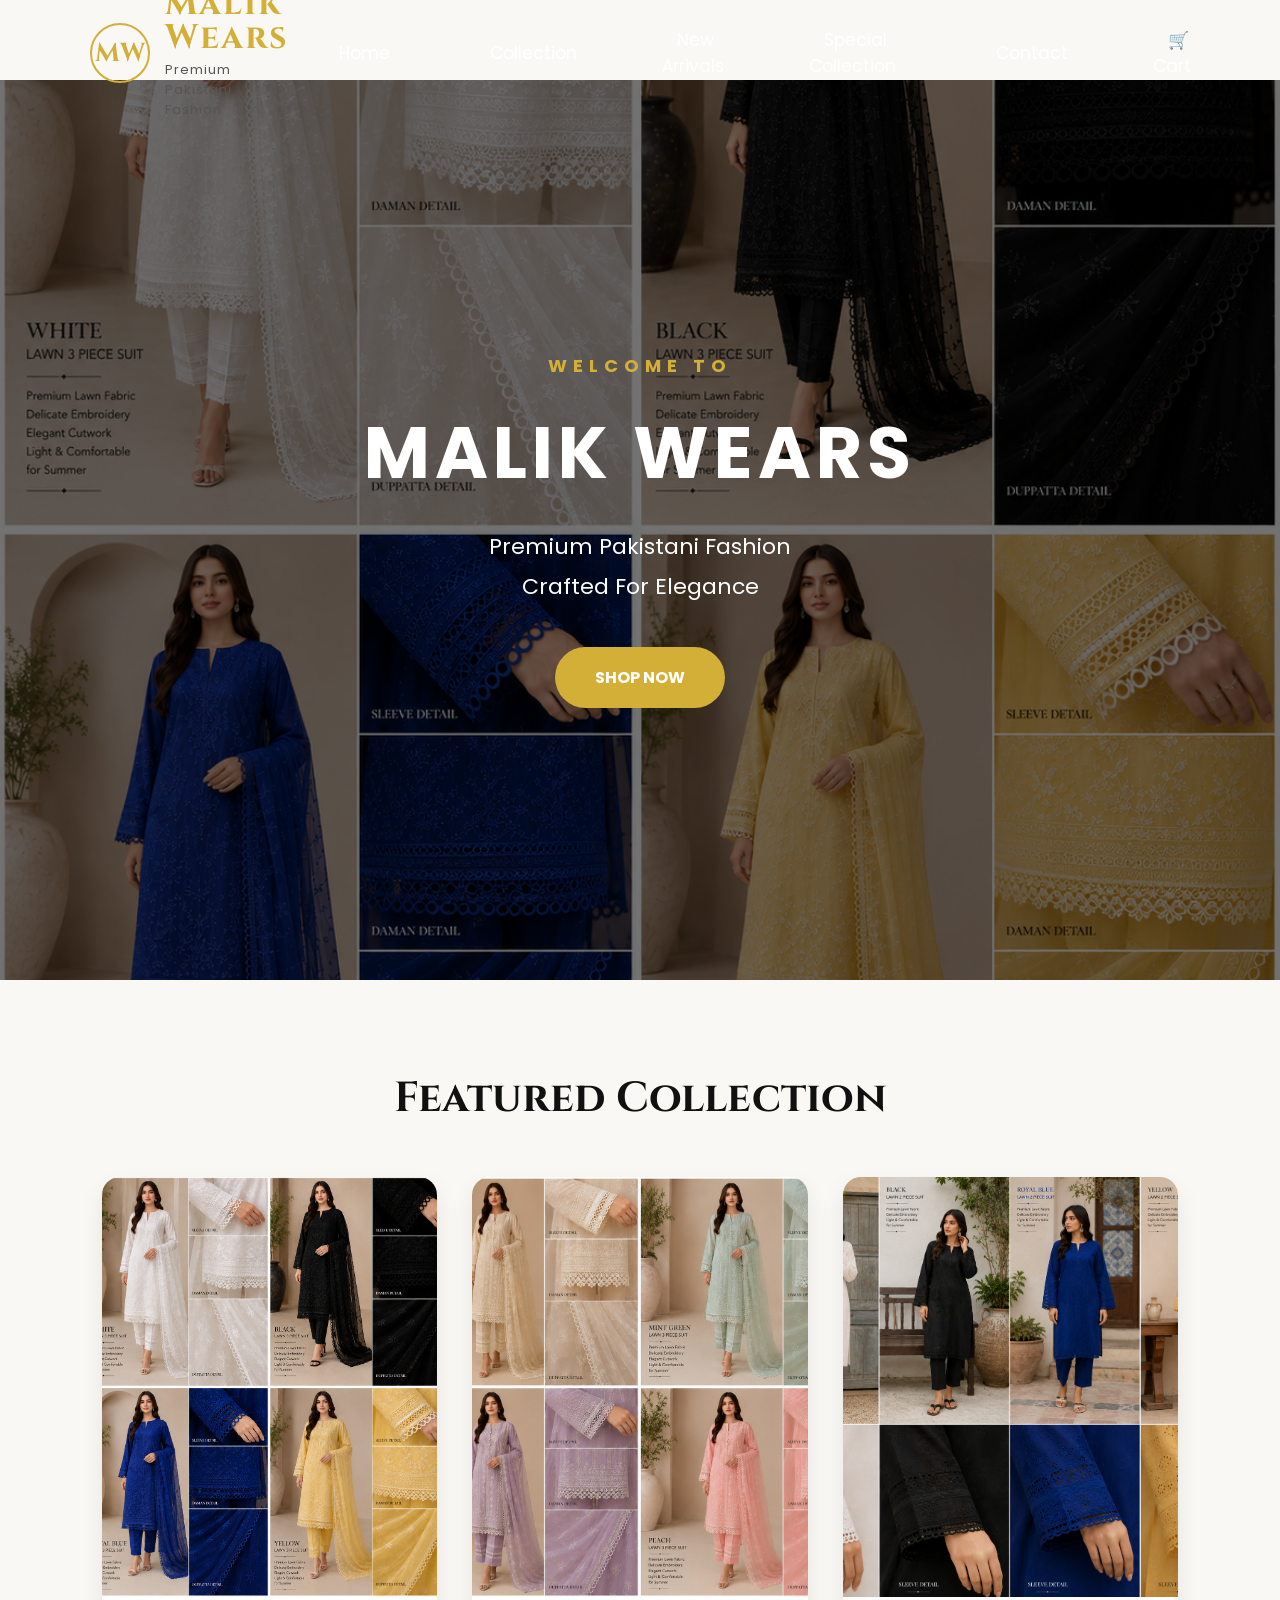
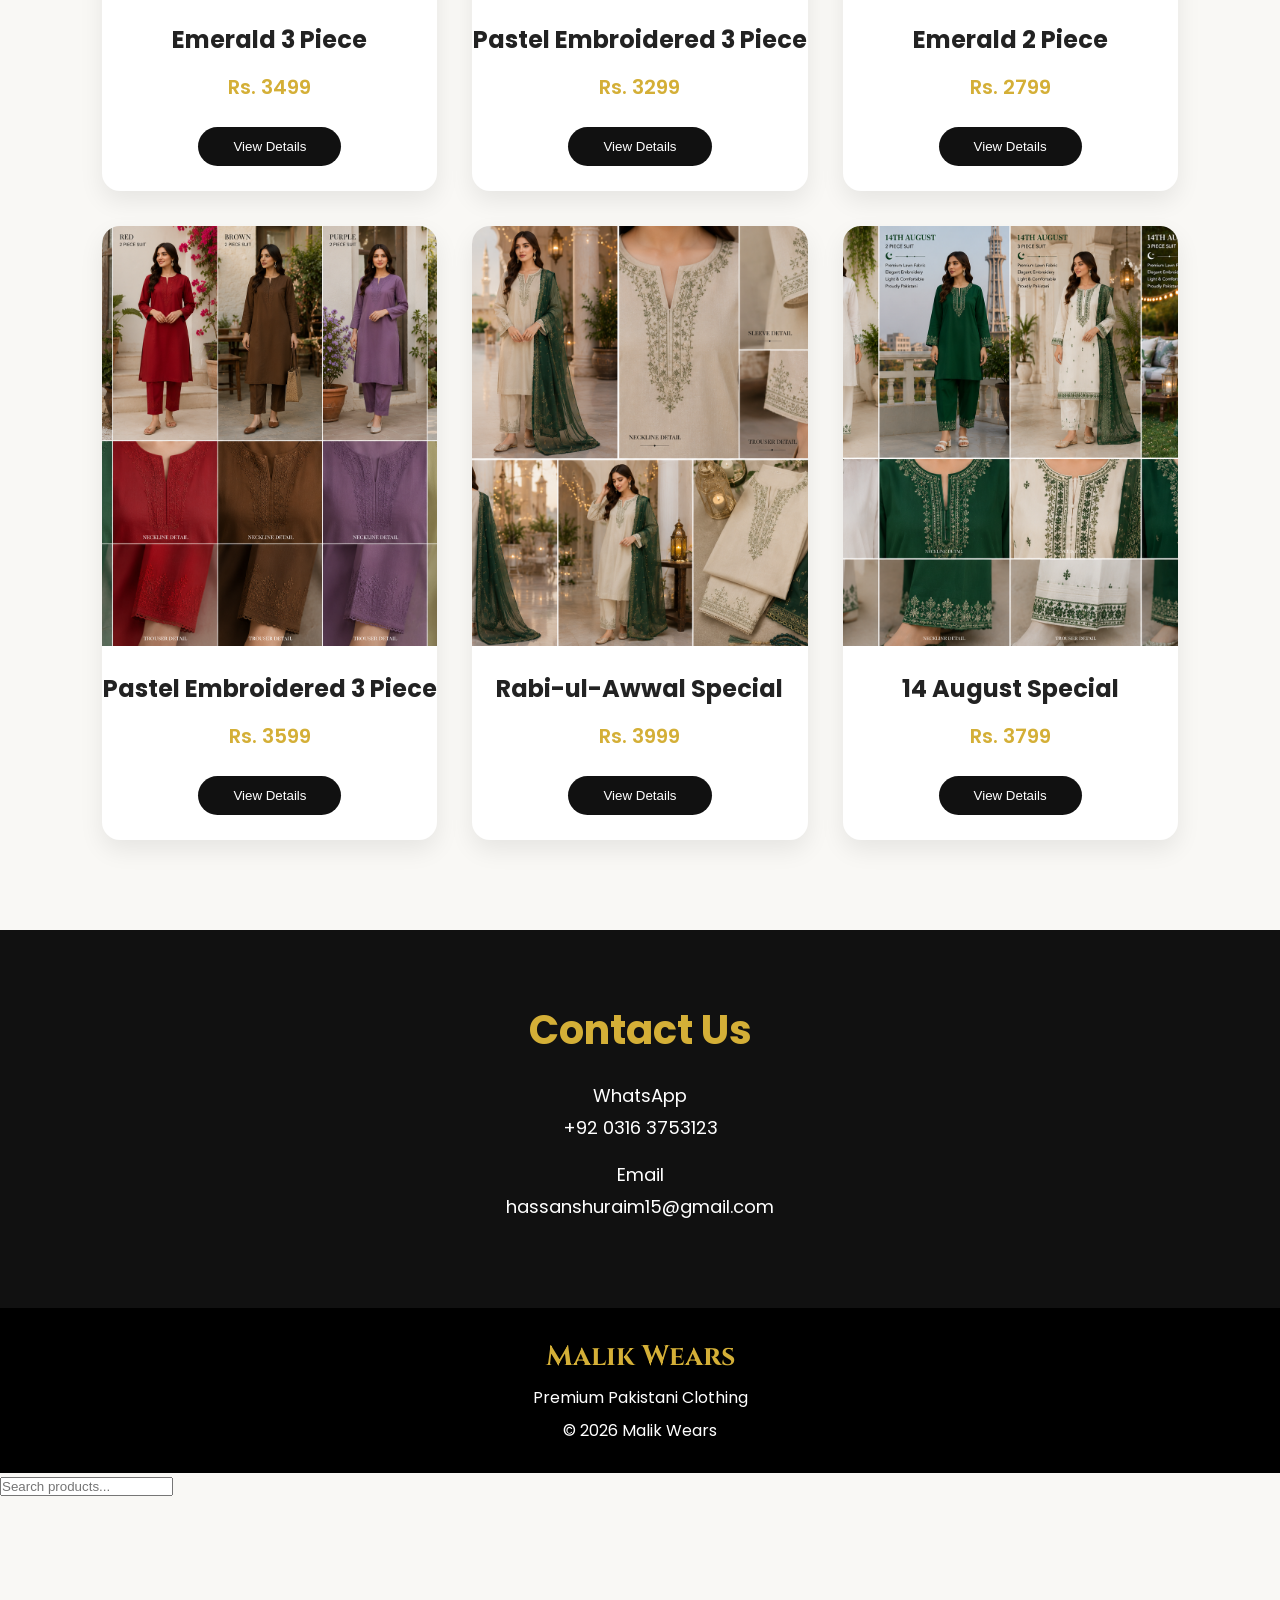
==== index.html @ e04cac61 "Add files via upload" ====
<!DOCTYPE html>
<html lang="en">

<head>
 
    <meta charset="UTF-8">
    <meta name="viewport"
        content="width=device-width, initial-scale=1.0">

    <title>Malik Wears | Premium Pakistani Clothing</title>

    <!-- Google Fonts -->
    <link rel="preconnect" href="https://fonts.googleapis.com">

    <link rel="preconnect"
        href="https://fonts.gstatic.com"
        crossorigin>

    <link href="https://fonts.googleapis.com/css2?family=Cinzel:wght@500;700&family=Poppins:wght@300;400;500;600&display=swap"
        rel="stylesheet">

    <!-- CSS -->
    <link rel="stylesheet" href="style.css">

</head>

<body>

    <!-- ================= HEADER ================= -->

  <header id="header">

<div class="logo">

<a href="index.html">

<div class="logo-box">

<div class="mw-circle">

MW

</div>

<div>

<h1>Malik Wears</h1>

<p>Premium Pakistani Fashion</p>

</div>

</div>

</a>

</div>

<nav>

<ul>

<li><a href="index.html">Home</a></li>

<li><a href="#products">Collection</a></li>

<li><a href="#">New Arrivals</a></li>

<li><a href="#">Special Collection</a></li>

<li><a href="#contact">Contact</a></li>

<li><a href="cart.html">🛒 Cart</a></li>

</ul>

</nav>

</header>
    <!-- ================= HERO ================= -->

 <section class="hero">

    <div class="slides">

        <div class="slide active">

            <img src="images/1.png" alt="Emerald Collection">

        </div>

        <div class="slide">

            <img src="images/2.png" alt="Pastel Collection">

        </div>

        <div class="slide">

            <img src="images/5.png" alt="Rabi-ul-Awwal">

        </div>

        <div class="slide">

            <img src="images/6.png" alt="14 August">

        </div>

    </div>

    <div class="hero-overlay">

        <h4>WELCOME TO</h4>

        <h1>MALIK WEARS</h1>

        <p>

            Premium Pakistani Fashion

            <br>

            Crafted For Elegance

        </p>

        <a href="#products" class="hero-btn">

            SHOP NOW

        </a>

    </div>

</section>

    <!-- ================= PRODUCTS ================= -->

    <section class="products" id="products">

        <h2 class="section-title">
            Featured Collection
        </h2>

        <div class="product-grid">

            <!-- Product 1 -->

            <div class="product-card">

                <img src="images/1.png" alt="Emerald 3 Piece">

                <h3>Emerald 3 Piece</h3>

                <p>Rs. 3499</p>

                <button>View Details</button>

            </div>

            <!-- Product 2 -->

            <div class="product-card">

                <img src="images/2.png" alt="Pastel Embroidered">

                <h3>Pastel Embroidered 3 Piece</h3>

                <p>Rs. 3299</p>

                <button>View Details</button>

            </div>

            <!-- Product 3 -->

            <div class="product-card">

                <img src="images/3.png" alt="Emerald 2 Piece">

                <h3>Emerald 2 Piece</h3>

                <p>Rs. 2799</p>

                <button>View Details</button>

            </div>

            <!-- Product 4 -->

            <div class="product-card">

                <img src="images/4.png" alt="Pastel Embroidered">

                <h3>Pastel Embroidered 3 Piece</h3>

                <p>Rs. 3599</p>

                <button>View Details</button>

            </div>

            <!-- Product 5 -->

            <div class="product-card">

                <img src="images/5.png" alt="Rabi ul Awwal">

                <h3>Rabi-ul-Awwal Special</h3>

                <p>Rs. 3999</p>

                <button>View Details</button>

            </div>

            <!-- Product 6 -->

            <div class="product-card">

                <img src="images/6.png" alt="14 August">

                <h3>14 August Special</h3>

                <p>Rs. 3799</p>

                <button>View Details</button>

            </div>

        </div>

    </section>

    <!-- ================= CONTACT ================= -->

    <section class="contact" id="contact">

        <h2>Contact Us</h2>

        <p>

            WhatsApp

            <br>

            +92 0316 3753123

        </p>

        <p>

            Email

            <br>

            hassanshuraim15@gmail.com

        </p>

    </section>

    <!-- ================= FOOTER ================= -->

    <footer>

        <h3>Malik Wears</h3>

        <p>

            Premium Pakistani Clothing

        </p>

        <p>

            © 2026 Malik Wears

        </p>

    </footer>
    <!-------search-bar-------->
    <input type="text" id="searchBar" placeholder="Search products...">
    <div class="product-card" data-name="Emerald Suit">
  <h3>Emerald Suit</h3>
</div>

<div class="product-card" data-name="Royal Blue Suit">
  <h3>Royal Blue Suit</h3>
</div>
<script>
const searchBar = document.getElementById("searchBar");
const products = document.querySelectorAll(".product-card");

searchBar.addEventListener("input", function () {
    const value = this.value.toLowerCase();

    products.forEach(product => {
        const name = product.getAttribute("data-name").toLowerCase();

        if (name.includes(value)) {
           product.style.display = "flex";  
        } else {
            product.style.display = "none";
        }
    });
});
</script>

<script src="products.js"></script>
<script src="script.js"></script>

</body>

</html>
---- style.css ----
:root {
    --primary: #111;
    --secondary: #fff;
    --accent: #d4af37;
}

body {
    margin: 0;
    padding: 0;
    font-family: "Playfair Display", serif;
    background: var(--secondary);
    color: var(--primary);
}

/* ===========================
   GOOGLE FONTS & RESET
=========================== */

*{
    margin:0;
    padding:0;
    box-sizing:border-box;
    scroll-behavior:smooth;
}

body{
    font-family:'Poppins',sans-serif;
    background:#f9f8f5;
    color:#222;
}

/* ===========================
        HEADER
=========================== */

header {
    position: fixed;
    top: 0;
    width: 100%;
    transition: 0.3s ease;
    z-index: 1000;
}

header.scrolled {
    background: white;
    box-shadow: 0 2px 10px rgba(0,0,0,0.1);
}
header {
    position: fixed;
    width: 100%;
    top: 0;
    left: 0;
    background: var(--primary);
    z-index: 1000;
    display: flex;
    align-items: center;
    justify-content: space-between;
    padding: 15px 40px;
}
.logo a{

    text-decoration:none;

}


.logo h1{
    color:#d4af37;
    font-family:'Cinzel',serif;
    font-size:32px;
    letter-spacing:3px;
}

nav ul{
    display:flex;
    list-style:none;
}

nav ul li{
    margin-left:35px;
}

nav ul li a{
    text-decoration:none;
    color:white;
    font-size:17px;
    transition:.3s;
}

nav ul li a:hover{
    color:#d4af37;
}
/*==========================
        LOGO
==========================*/

.logo a{

    text-decoration:none;

}

.logo-box{

display:flex;

align-items:center;

gap:18px;

height:70px;

}

.mw-logo{

    width:65px;

    height:65px;

    border:2px solid #d4af37;

    border-radius:50%;

    display:flex;

    justify-content:center;

    align-items:center;

    color:#d4af37;

    font-size:28px;

    font-family:'Cinzel',serif;

    font-weight:bold;

}

.logo-box h1{

    color:#d4af37;

    font-family:'Cinzel',serif;

    font-size:30px;

    letter-spacing:3px;

}

.logo-box span{

    color:white;

    font-size:13px;

    letter-spacing:2px;

}

/*==========================
        HERO
==========================*/

.hero{

    width:100%;

    height:100vh;

    background-image:url("images/1.png");

    background-size:cover;

    background-position:center;

    background-attachment:fixed;

    display:flex;

    justify-content:center;

    align-items:center;

    margin-top:80px;

}

.overlay{

    width:100%;

    height:100%;

    background:linear-gradient(rgba(0,0,0,.65),rgba(0,0,0,.65));

    display:flex;

    flex-direction:column;

    justify-content:center;

    align-items:center;

    text-align:center;

}

.welcome{

    color:#d4af37;

    letter-spacing:6px;

    font-size:18px;

    margin-bottom:15px;

}

.hero-title{

    color:white;

    font-family:'Cinzel',serif;

    font-size:80px;

    letter-spacing:8px;

}

.hero-subtitle{

    color:#d4af37;

    margin-top:20px;

    font-size:32px;

    font-weight:400;

}

.hero-text{

    color:white;

    margin-top:30px;

    line-height:35px;

    font-size:20px;

}

.btn{

    margin-top:45px;

    padding:18px 45px;

    background:#d4af37;

    color:white;

    text-decoration:none;

    border-radius:50px;

    font-weight:bold;

    transition:.4s;

}

.btn:hover{

    background:white;

    color:#111;

    transform:translateY(-5px);

}

/* ===========================
        PRODUCTS
=========================== */

.products{
    padding:90px 8%;
}

.section-title{
    text-align:center;
    font-size:42px;
    font-family:'Cinzel',serif;
    margin-bottom:50px;
    color:#111;
}

.product-grid{
    display:grid;
    grid-template-columns:repeat(auto-fit,minmax(300px,1fr));
    gap:35px;
}

.product-card{
    background:white;
    border-radius:18px;
    overflow:hidden;
    box-shadow:0 10px 25px rgba(0,0,0,.08);
    transition:.4s;
}

.product-card:hover{
    transform:translateY(-10px);
    box-shadow:0 20px 35px rgba(0,0,0,.18);
}

.product-card img{
    width:100%;
    height:420px;
    object-fit:cover;
}

.product-card h3{
    text-align:center;
    margin-top:18px;
    font-size:24px;
}

.product-card p{
    text-align:center;
    margin:15px 0;
    font-size:20px;
    color:#d4af37;
    font-weight:600;
}

.product-card button{
    display:block;
    margin:25px auto;
    padding:12px 35px;
    border:none;
    background:#111;
    color:white;
    border-radius:30px;
    cursor:pointer;
    transition:.3s;
}

.product-card button:hover{
    background:#d4af37;
}

/* ===========================
        CONTACT
=========================== */

.contact{
    background:#111;
    color:white;
    text-align:center;
    padding:70px 20px;
}

.contact h2{
    font-size:40px;
    color:#d4af37;
    margin-bottom:20px;
}

.contact p{
    font-size:18px;
    margin:15px 0;
    line-height:32px;
}

/* ===========================
        FOOTER
=========================== */

footer{
    background:black;
    color:white;
    text-align:center;
    padding:30px;
}

footer h3{
    color:#d4af37;
    font-size:28px;
    margin-bottom:10px;
    font-family:'Cinzel',serif;
}

footer p{
    margin-top:8px;
}
/*==========================
        NAVBAR
==========================*/

header{

position:fixed;

top:0;

left:0;

width:100%;

padding:18px 7%;

display:flex;

justify-content:space-between;

align-items:center;

transition:.4s;

z-index:9999;

background:transparent;

}

header.scrolled{

background:#111;

box-shadow:0 5px 20px rgba(0,0,0,.3);

}

.logo a{

text-decoration:none;

}

.logo-box{

display:flex;

align-items:center;

gap:18px;

}

.mw-circle{

    width:60px;

    height:60px;

    border-radius:50%;

    border:2px solid #d4af37;

    display:flex;

    justify-content:center;

    align-items:center;

    color:#d4af37;

    font-size:26px;

    font-family:'Cinzel', serif;

    font-weight:bold;

    flex-shrink:0;

}
.logo-box{

    display:flex;

    align-items:center;

    gap:15px;

}

.logo-box h1{

    margin:0;

    color:#d4af37;

    font-family:'Cinzel', serif;

    font-size:34px;

    letter-spacing:2px;

    line-height:1;

}

.logo-box p{

    margin-top:5px;

    color:#555;

    font-size:13px;

    letter-spacing:1px;

}

nav ul{

display:flex;

list-style:none;

align-items:center;

gap:35px;

}
nav a {
    color: var(--secondary);
    text-decoration: none;
    margin: 0 15px;
    transition: 0.3s;
}

nav a:hover {
    color: var(--accent);
}

/* ===========================
        RESPONSIVE
=========================== */

@media(max-width:900px){

header{
    flex-direction:column;
    height:auto;
    padding:20px;
}

nav ul{
    flex-direction:column;
    align-items:center;
}

nav ul li{
    margin:12px 0;
}

.overlay h2{
    font-size:42px;
}

.overlay p{
    font-size:18px;
}

.hero{
    margin-top:140px;
}

.product-card img{
    height:350px;
}

}

@media(max-width:600px){

    .logo {
    height: 50px;
    display: flex;
    align-items: center;
}

.logo img {
    height: 100%;
    object-fit: contain;
}
.logo h1{
    font-size:24px;
}

.overlay h2{
    font-size:34px;
}

.section-title{
    font-size:30px;
}

.btn{
    padding:12px 30px;
}

.product-card img{
    height:300px;
}

}
/* ===========================
   PRODUCT PAGE
=========================== */

.product-page{

    width:90%;
    margin:150px auto;

    display:flex;

    justify-content:space-between;

    align-items:center;

    gap:60px;

}

.product-image{

    flex:1;

}

.product-image img{

    width:100%;

    border-radius:20px;

    box-shadow:0 10px 30px rgba(0,0,0,.2);

}

.product-info{

    flex:1;

}

.product-info h1{

    font-size:42px;

}

.product-info h2{

    color:#d4af37;

    margin:20px 0;

}

.product-info p{

    line-height:30px;

}

.product-info select{

    width:220px;

    padding:12px;

    margin-top:10px;

}

.product-info button{

    padding:15px 35px;

    margin-right:10px;

    margin-top:25px;

    background:#111;

    color:white;

    border:none;

    cursor:pointer;

    border-radius:30px;

}

.product-info button:hover{

    background:#d4af37;

}
/*==========================
      COLOR SELECTOR
==========================*/

.color-container{

    display:flex;
    gap:18px;
    align-items:center;

    background:darkslategray;
    padding:18px 25px;

    border-radius:15px;

    width:fit-content;

    margin:20px 0;

    box-shadow:grey;

}

.color-circle{

    width:38px;
    height:38px;

    border-radius:50%;

    cursor:pointer;

    border:3px solid transparent;

    transition:.3s;

}

.color-circle:hover{

    transform:scale(1.15);

}

.color-circle.active{

    border:3px solid #d4af37;

    box-shadow:0 0 15px #d4af37;

}
.color-title{

    margin-top:20px;
    margin-bottom:12px;

    color:#111;

    font-size:20px;

    font-weight:600;

}
/*==========================
      QUANTITY
==========================*/

.quantity-box{

    display:flex;

    align-items:center;

    gap:12px;

    margin:20px 0;

}

.quantity-box button{

    width:45px;

    height:45px;

    font-size:22px;

    background:#111;

    color:white;

    border:none;

    border-radius:10px;

    cursor:pointer;

}

.quantity-box input{

    width:60px;

    height:45px;

    text-align:center;

    font-size:20px;

    border:2px solid #111;

    border-radius:10px;

}

.cart-btn{

    background:#111;

    color:white;

    padding:15px 30px;

    border:none;

    border-radius:30px;

    cursor:pointer;

    margin-right:15px;

}

.buy-btn{

    background:#d4af37;

    color:white;

    padding:15px 30px;

    border:none;

    border-radius:30px;

    cursor:pointer;

}

.cart-btn:hover{

    background:#d4af37;

}

.buy-btn:hover{

    background:#111;

}
/*==========================
        CHECKOUT
==========================*/

.checkout{

    width:600px;

    max-width:90%;

    margin:150px auto;

    background:white;

    padding:40px;

    border-radius:15px;

    box-shadow:0 10px 25px rgba(0,0,0,.15);

}

.checkout h1{

    text-align:center;

    margin-bottom:30px;

}

.checkout form{

    display:flex;

    flex-direction:column;

    gap:20px;

}

.checkout input,
.checkout textarea{

    padding:15px;

    font-size:16px;

    border:1px solid #ccc;

    border-radius:10px;

}

.checkout textarea{

    height:120px;

    resize:none;

}

.checkout button{

    background:#111;

    color:white;

    padding:15px;

    border:none;

    border-radius:10px;

    cursor:pointer;

    font-size:18px;

}

.checkout button:hover{

    background:#d4af37;

}
/*==============================
        HERO SLIDER
===============================*/

.hero{

    position:relative;

    width:100%;

    height:100vh;

    overflow:hidden;

}

.slides{

    width:100%;

    height:100%;

    position:relative;

}

.slide{

    position:absolute;

    width:100%;

    height:100%;

    opacity:0;

    transition:opacity 1.2s ease;

}

.slide.active{

    opacity:1;

}

.slide img{

    width:100%;

    height:100%;

    object-fit:cover;

}

.hero-overlay{

    position:absolute;

    top:0;

    left:0;

    width:100%;

    height:100%;

    background:rgba(0,0,0,.55);

    display:flex;

    flex-direction:column;

    justify-content:center;

    align-items:center;

    text-align:center;

}

.hero-overlay h4{

    color:#d4af37;

    letter-spacing:6px;

    font-size:18px;

}

.hero-overlay h1{

    color:white;

    font-size:72px;

    margin:20px 0;

    letter-spacing:5px;

}

.hero-overlay p{

    color:white;

    font-size:22px;

    line-height:40px;

}

.hero-btn{

    margin-top:40px;

    text-decoration:none;

    color:white;

    background:#d4af37;

    padding:18px 40px;

    border-radius:50px;

    transition:.4s;

    font-weight:bold;

}

.hero-btn:hover{

    background:white;

    color:#111;

}
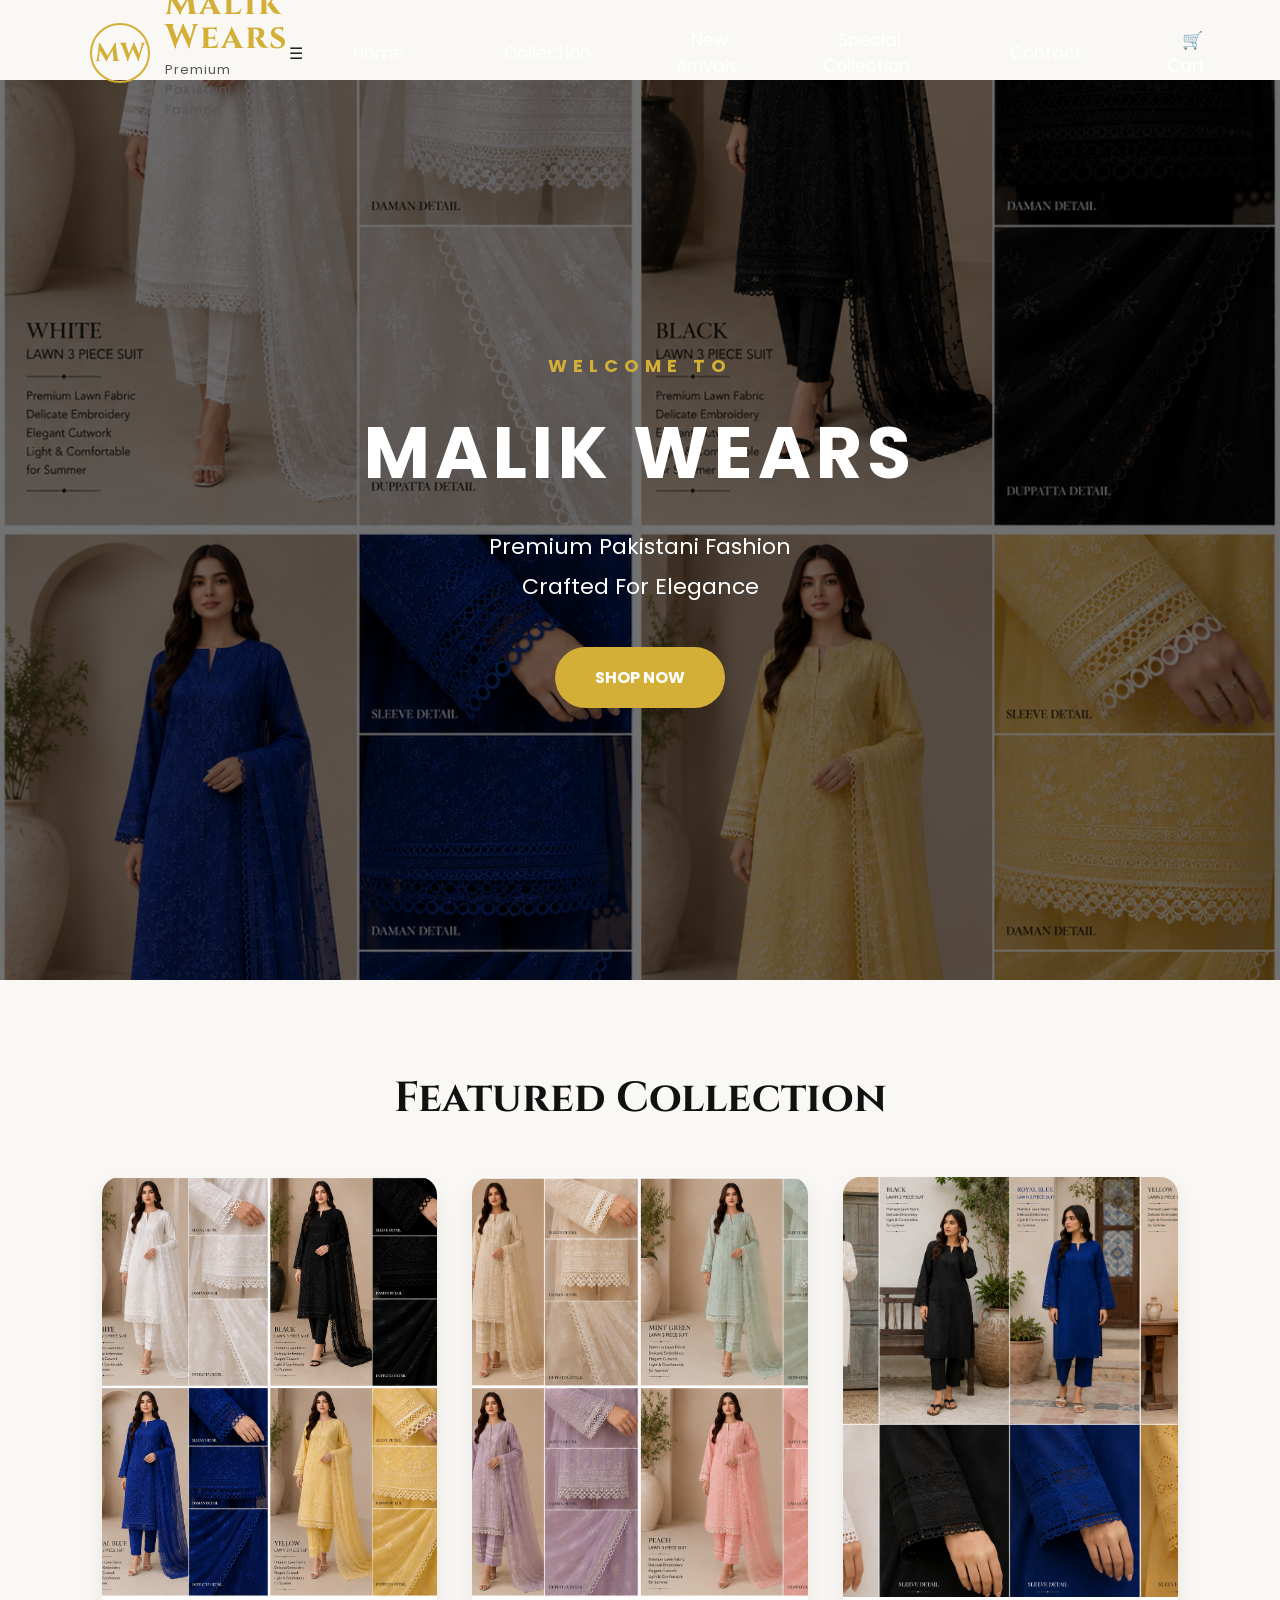
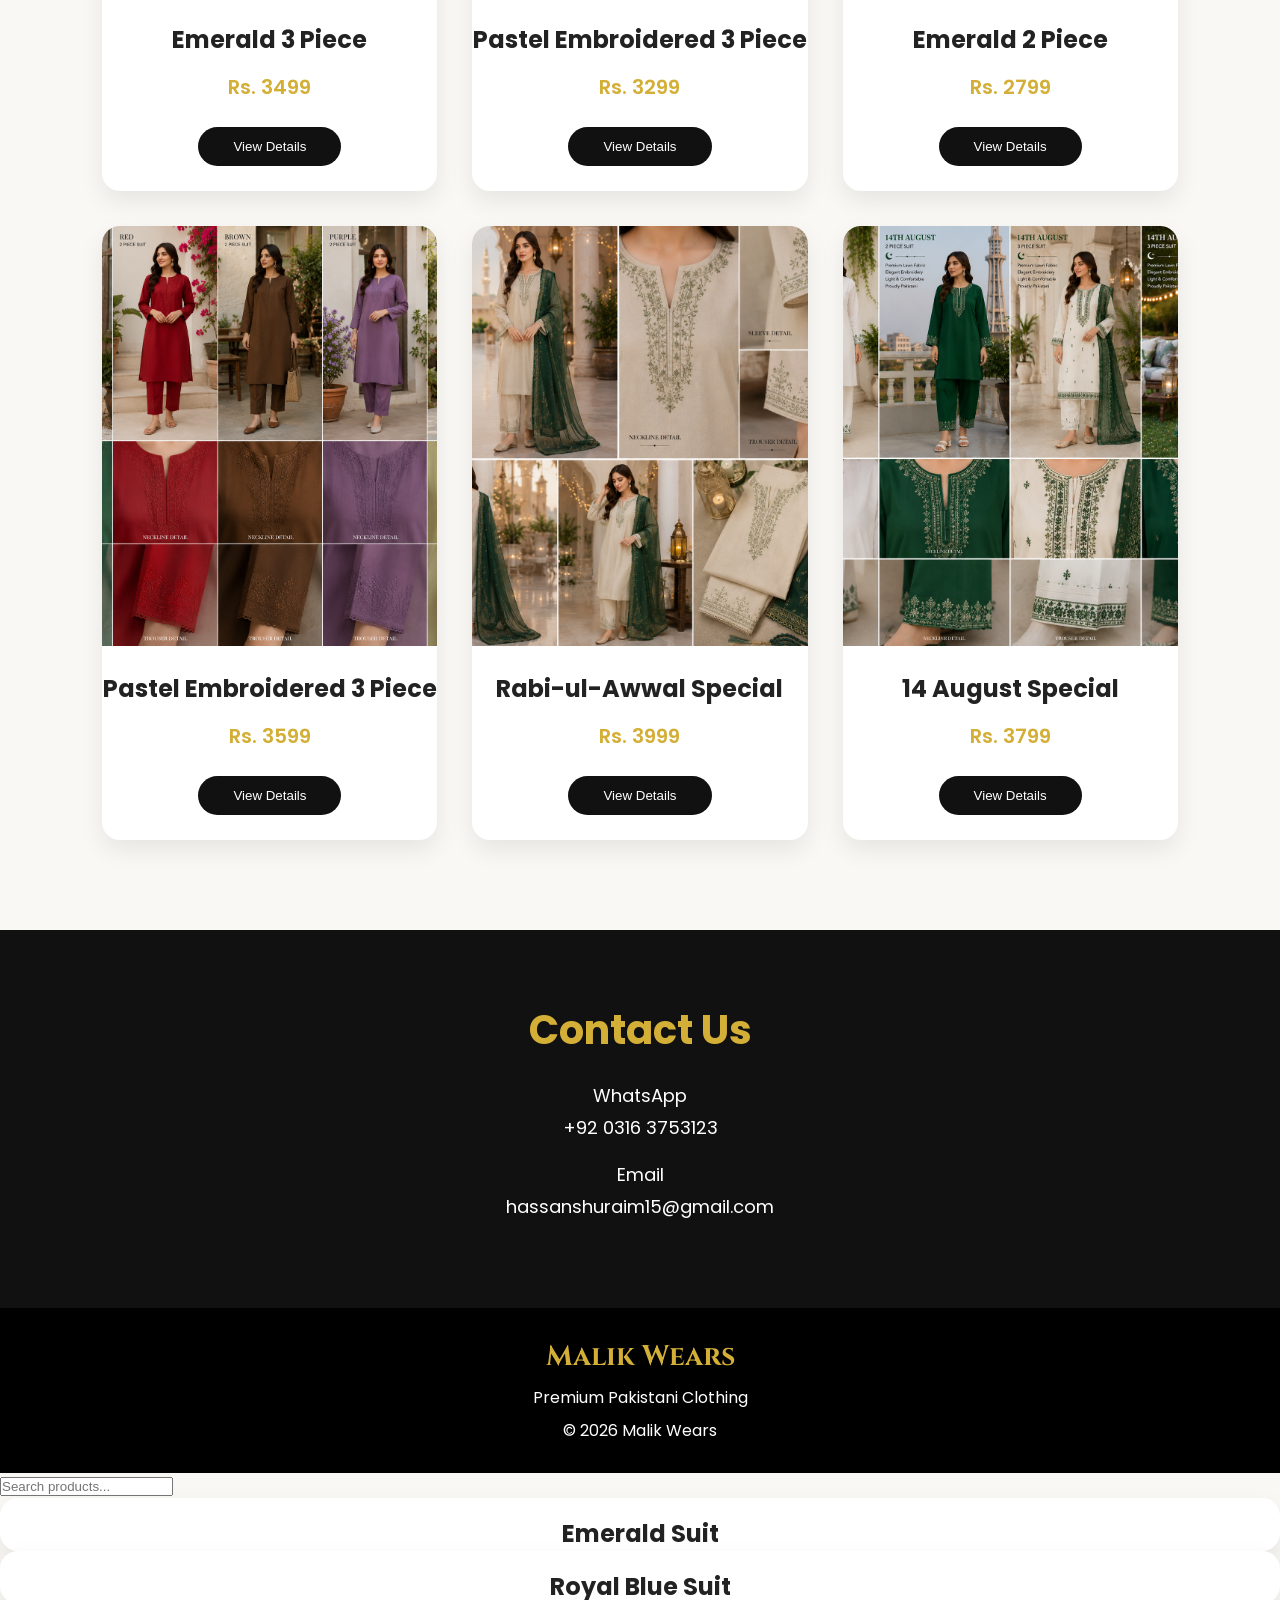
==== commit e2e7badd: "Update index.html" ====
--- a/index.html
+++ b/index.html
@@ -31,49 +31,32 @@
   <header id="header">
 
 <div class="logo">
-
 <a href="index.html">
-
 <div class="logo-box">
-
-<div class="mw-circle">
-
-MW
-
-</div>
+<div class="mw-circle">MW</div>
 
 <div>
-
 <h1>Malik Wears</h1>
-
 <p>Premium Pakistani Fashion</p>
-
-</div>
-
-</div>
-
+</div>
+
+</div>
 </a>
-
-</div>
-
-<nav>
-
+</div>
+
+<div class="menu-toggle" id="menuToggle">
+☰
+</div>
+
+<nav id="navbar">
 <ul>
-
 <li><a href="index.html">Home</a></li>
-
 <li><a href="#products">Collection</a></li>
-
 <li><a href="#">New Arrivals</a></li>
-
 <li><a href="#">Special Collection</a></li>
-
 <li><a href="#contact">Contact</a></li>
-
 <li><a href="cart.html">🛒 Cart</a></li>
-
 </ul>
-
 </nav>
 
 </header>
@@ -313,4 +296,4 @@
 
 </body>
 
-</html>+</html>
